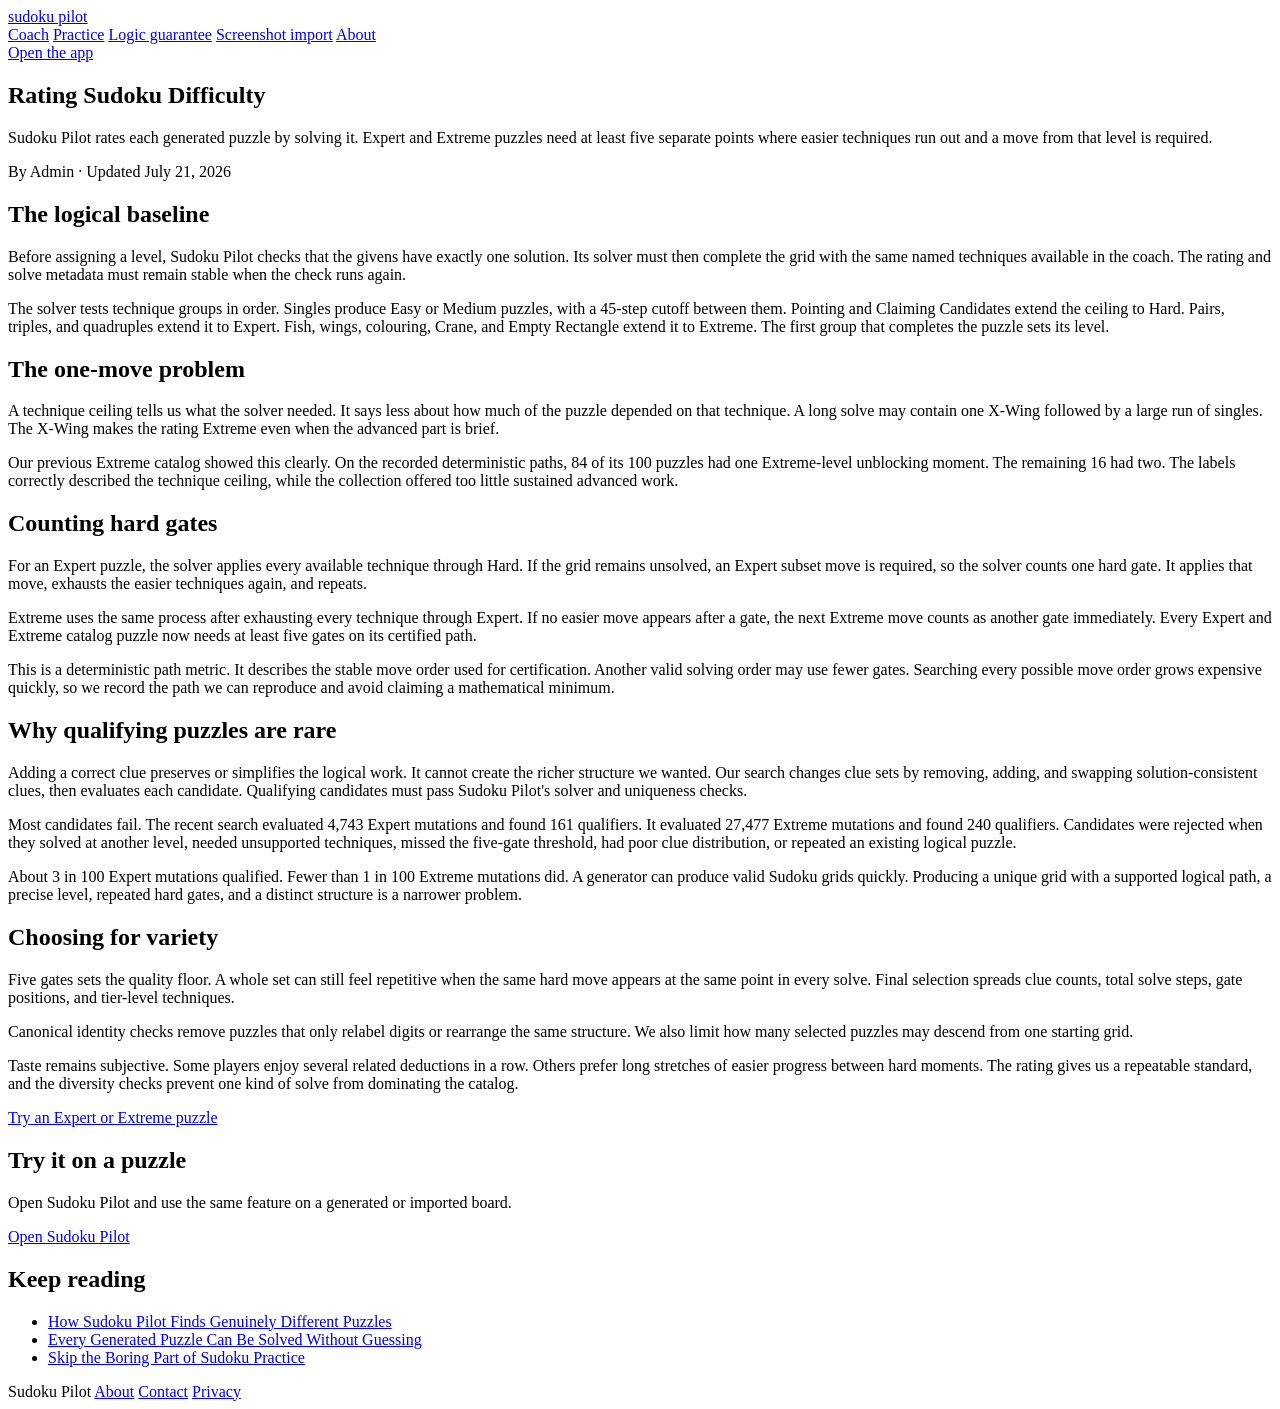
==== public/how-we-rate-sudoku-difficulty/index.html @ 40cad9ab "Shorten puzzle difficulty headings" ====
<!doctype html>
<html lang="en">
  <head>
    <meta charset="UTF-8" />
    <meta name="viewport" content="width=device-width, initial-scale=1.0" />
    <meta name="description" content="Sudoku Pilot rates puzzle difficulty with logical solve paths, repeated hard gates, uniqueness checks, and a search for varied Expert and Extreme puzzles." />
    <link rel="canonical" href="https://sudokupilot.com/how-we-rate-sudoku-difficulty" />
    <link rel="stylesheet" href="/content.css" />
    <link rel="icon" href="/icons/icon.svg" type="image/svg+xml" />
    <meta property="og:type" content="article" />
    <meta property="og:title" content="Rating Sudoku Difficulty" />
    <meta property="og:description" content="Sudoku Pilot rates puzzle difficulty with logical solve paths, repeated hard gates, uniqueness checks, and a search for varied Expert and Extreme puzzles." />
    <meta property="og:url" content="https://sudokupilot.com/how-we-rate-sudoku-difficulty" />
    <meta name="twitter:card" content="summary_large_image" />
    <script type="application/ld+json">{"@context":"https://schema.org","@type":"Article","headline":"Rating Sudoku Difficulty","description":"Sudoku Pilot rates puzzle difficulty with logical solve paths, repeated hard gates, uniqueness checks, and a search for varied Expert and Extreme puzzles.","datePublished":"2026-07-21","dateModified":"2026-07-21","author":{"@type":"Organization","name":"Sudoku Pilot Admin"},"publisher":{"@type":"Organization","name":"Sudoku Pilot"},"mainEntityOfPage":"https://sudokupilot.com/how-we-rate-sudoku-difficulty"}</script>
    <title>Rating Sudoku Difficulty | Sudoku Pilot</title>
  </head>
  <body>
    <header class="site-header">
      <a class="wordmark" href="/">sudoku pilot</a>
      <nav aria-label="Main navigation">
        <a href="/sudoku-coach/">Coach</a>
        <a href="/practice-sudoku-techniques/">Practice</a>
        <a href="/sudoku-without-guessing/">Logic guarantee</a>
        <a href="/sudoku-screenshot-import/">Screenshot import</a>
        <a href="/about/">About</a>
      </nav>
      <a class="app-link" href="/">Open the app</a>
    </header>
    <main>
      <article>
        <header class="article-header">
          <h1>Rating Sudoku Difficulty</h1>
          <p class="dek">Sudoku Pilot rates each generated puzzle by solving it. Expert and Extreme puzzles need at least five separate points where easier techniques run out and a move from that level is required.</p>
          <p class="byline">By Admin · Updated July 21, 2026</p>
        </header>
        <div class="article-body">
      <section>
        <h2>The logical baseline</h2>
        <p>Before assigning a level, Sudoku Pilot checks that the givens have exactly one solution. Its solver must then complete the grid with the same named techniques available in the coach. The rating and solve metadata must remain stable when the check runs again.</p>
<p>The solver tests technique groups in order. Singles produce Easy or Medium puzzles, with a 45-step cutoff between them. Pointing and Claiming Candidates extend the ceiling to Hard. Pairs, triples, and quadruples extend it to Expert. Fish, wings, colouring, Crane, and Empty Rectangle extend it to Extreme. The first group that completes the puzzle sets its level.</p>
      </section>

      <section>
        <h2>The one-move problem</h2>
        <p>A technique ceiling tells us what the solver needed. It says less about how much of the puzzle depended on that technique. A long solve may contain one X-Wing followed by a large run of singles. The X-Wing makes the rating Extreme even when the advanced part is brief.</p>
<p>Our previous Extreme catalog showed this clearly. On the recorded deterministic paths, 84 of its 100 puzzles had one Extreme-level unblocking moment. The remaining 16 had two. The labels correctly described the technique ceiling, while the collection offered too little sustained advanced work.</p>
      </section>

      <section>
        <h2>Counting hard gates</h2>
        <p>For an Expert puzzle, the solver applies every available technique through Hard. If the grid remains unsolved, an Expert subset move is required, so the solver counts one hard gate. It applies that move, exhausts the easier techniques again, and repeats.</p>
<p>Extreme uses the same process after exhausting every technique through Expert. If no easier move appears after a gate, the next Extreme move counts as another gate immediately. Every Expert and Extreme catalog puzzle now needs at least five gates on its certified path.</p>
<p>This is a deterministic path metric. It describes the stable move order used for certification. Another valid solving order may use fewer gates. Searching every possible move order grows expensive quickly, so we record the path we can reproduce and avoid claiming a mathematical minimum.</p>
      </section>

      <section>
        <h2>Why qualifying puzzles are rare</h2>
        <p>Adding a correct clue preserves or simplifies the logical work. It cannot create the richer structure we wanted. Our search changes clue sets by removing, adding, and swapping solution-consistent clues, then evaluates each candidate. Qualifying candidates must pass Sudoku Pilot&#39;s solver and uniqueness checks.</p>
<p>Most candidates fail. The recent search evaluated 4,743 Expert mutations and found 161 qualifiers. It evaluated 27,477 Extreme mutations and found 240 qualifiers. Candidates were rejected when they solved at another level, needed unsupported techniques, missed the five-gate threshold, had poor clue distribution, or repeated an existing logical puzzle.</p>
<p>About 3 in 100 Expert mutations qualified. Fewer than 1 in 100 Extreme mutations did. A generator can produce valid Sudoku grids quickly. Producing a unique grid with a supported logical path, a precise level, repeated hard gates, and a distinct structure is a narrower problem.</p>
      </section>

      <section>
        <h2>Choosing for variety</h2>
        <p>Five gates sets the quality floor. A whole set can still feel repetitive when the same hard move appears at the same point in every solve. Final selection spreads clue counts, total solve steps, gate positions, and tier-level techniques.</p>
<p>Canonical identity checks remove puzzles that only relabel digits or rearrange the same structure. We also limit how many selected puzzles may descend from one starting grid.</p>
<p>Taste remains subjective. Some players enjoy several related deductions in a row. Others prefer long stretches of easier progress between hard moments. The rating gives us a repeatable standard, and the diversity checks prevent one kind of solve from dominating the catalog.</p>
<p><a href="/">Try an Expert or Extreme puzzle</a></p>
      </section></div>
        <aside class="try-card">
          <h2>Try it on a puzzle</h2>
          <p>Open Sudoku Pilot and use the same feature on a generated or imported board.</p>
          <a class="primary-link" href="/">Open Sudoku Pilot</a>
        </aside>
        <aside class="related">
          <h2>Keep reading</h2>
          <ul><li><a href="/logically-unique-sudoku-puzzles/">How Sudoku Pilot Finds Genuinely Different Puzzles</a></li><li><a href="/sudoku-without-guessing/">Every Generated Puzzle Can Be Solved Without Guessing</a></li><li><a href="/practice-sudoku-techniques/">Skip the Boring Part of Sudoku Practice</a></li></ul>
        </aside>
      </article>
    </main>
    <footer>
      <span>Sudoku Pilot</span>
      <a href="/about/">About</a>
      <a href="/contact/">Contact</a>
      <a href="/privacy/">Privacy</a>
    </footer>
  </body>
</html>
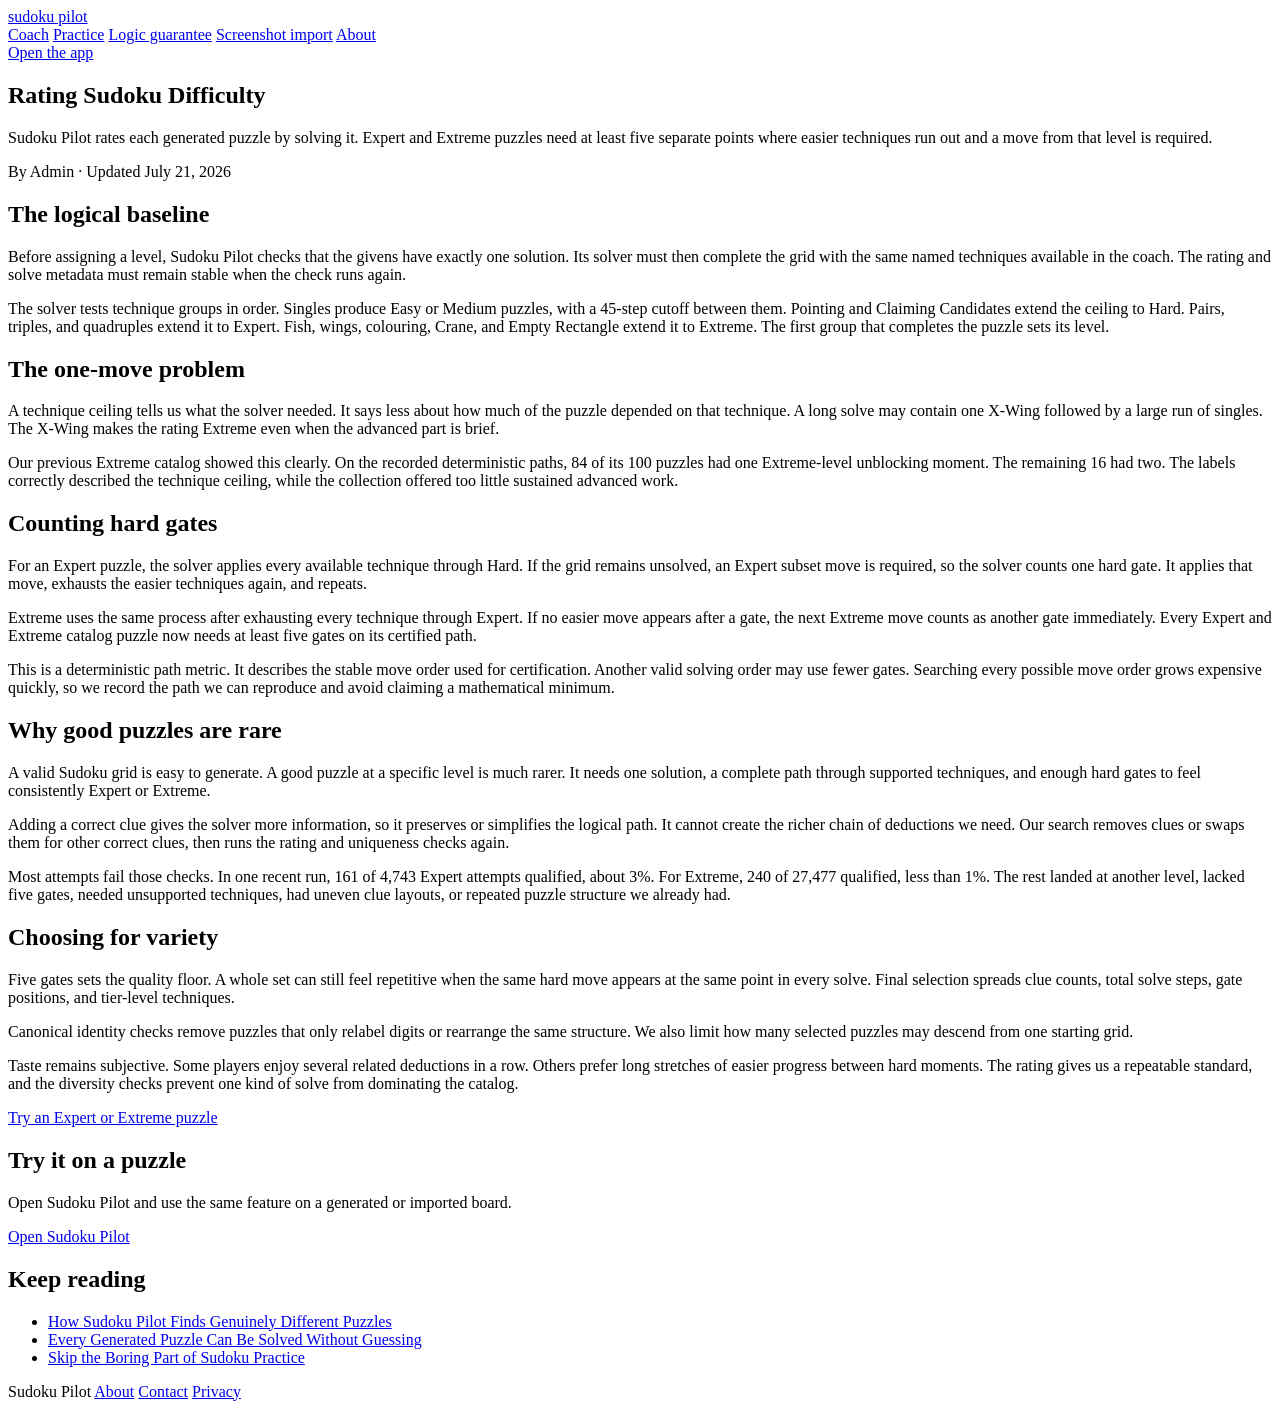
==== commit c363c39c: "Clarify puzzle search section" ====
--- a/public/how-we-rate-sudoku-difficulty/index.html
+++ b/public/how-we-rate-sudoku-difficulty/index.html
@@ -55,10 +55,10 @@
       </section>
 
       <section>
-        <h2>Why qualifying puzzles are rare</h2>
-        <p>Adding a correct clue preserves or simplifies the logical work. It cannot create the richer structure we wanted. Our search changes clue sets by removing, adding, and swapping solution-consistent clues, then evaluates each candidate. Qualifying candidates must pass Sudoku Pilot&#39;s solver and uniqueness checks.</p>
-<p>Most candidates fail. The recent search evaluated 4,743 Expert mutations and found 161 qualifiers. It evaluated 27,477 Extreme mutations and found 240 qualifiers. Candidates were rejected when they solved at another level, needed unsupported techniques, missed the five-gate threshold, had poor clue distribution, or repeated an existing logical puzzle.</p>
-<p>About 3 in 100 Expert mutations qualified. Fewer than 1 in 100 Extreme mutations did. A generator can produce valid Sudoku grids quickly. Producing a unique grid with a supported logical path, a precise level, repeated hard gates, and a distinct structure is a narrower problem.</p>
+        <h2>Why good puzzles are rare</h2>
+        <p>A valid Sudoku grid is easy to generate. A good puzzle at a specific level is much rarer. It needs one solution, a complete path through supported techniques, and enough hard gates to feel consistently Expert or Extreme.</p>
+<p>Adding a correct clue gives the solver more information, so it preserves or simplifies the logical path. It cannot create the richer chain of deductions we need. Our search removes clues or swaps them for other correct clues, then runs the rating and uniqueness checks again.</p>
+<p>Most attempts fail those checks. In one recent run, 161 of 4,743 Expert attempts qualified, about 3%. For Extreme, 240 of 27,477 qualified, less than 1%. The rest landed at another level, lacked five gates, needed unsupported techniques, had uneven clue layouts, or repeated puzzle structure we already had.</p>
       </section>
 
       <section>
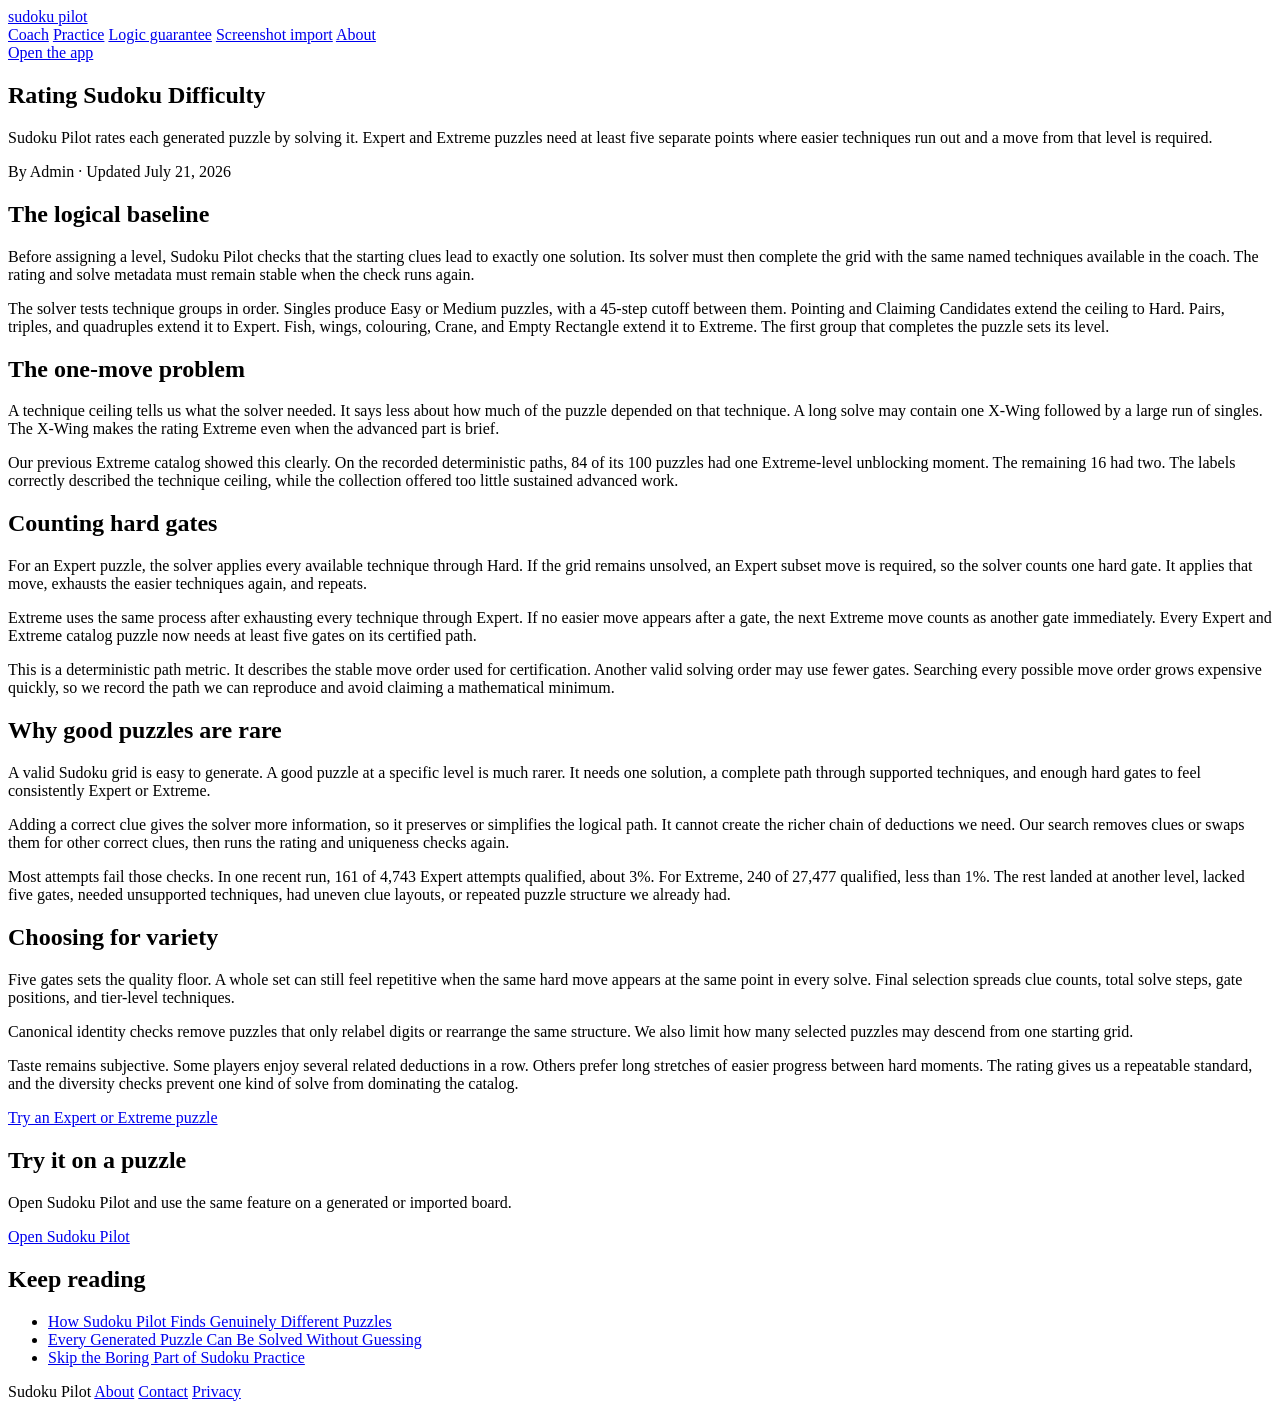
==== commit c1435460: "Replace givens with starting clues" ====
--- a/public/how-we-rate-sudoku-difficulty/index.html
+++ b/public/how-we-rate-sudoku-difficulty/index.html
@@ -37,7 +37,7 @@
         <div class="article-body">
       <section>
         <h2>The logical baseline</h2>
-        <p>Before assigning a level, Sudoku Pilot checks that the givens have exactly one solution. Its solver must then complete the grid with the same named techniques available in the coach. The rating and solve metadata must remain stable when the check runs again.</p>
+        <p>Before assigning a level, Sudoku Pilot checks that the starting clues lead to exactly one solution. Its solver must then complete the grid with the same named techniques available in the coach. The rating and solve metadata must remain stable when the check runs again.</p>
 <p>The solver tests technique groups in order. Singles produce Easy or Medium puzzles, with a 45-step cutoff between them. Pointing and Claiming Candidates extend the ceiling to Hard. Pairs, triples, and quadruples extend it to Expert. Fish, wings, colouring, Crane, and Empty Rectangle extend it to Extreme. The first group that completes the puzzle sets its level.</p>
       </section>
 
